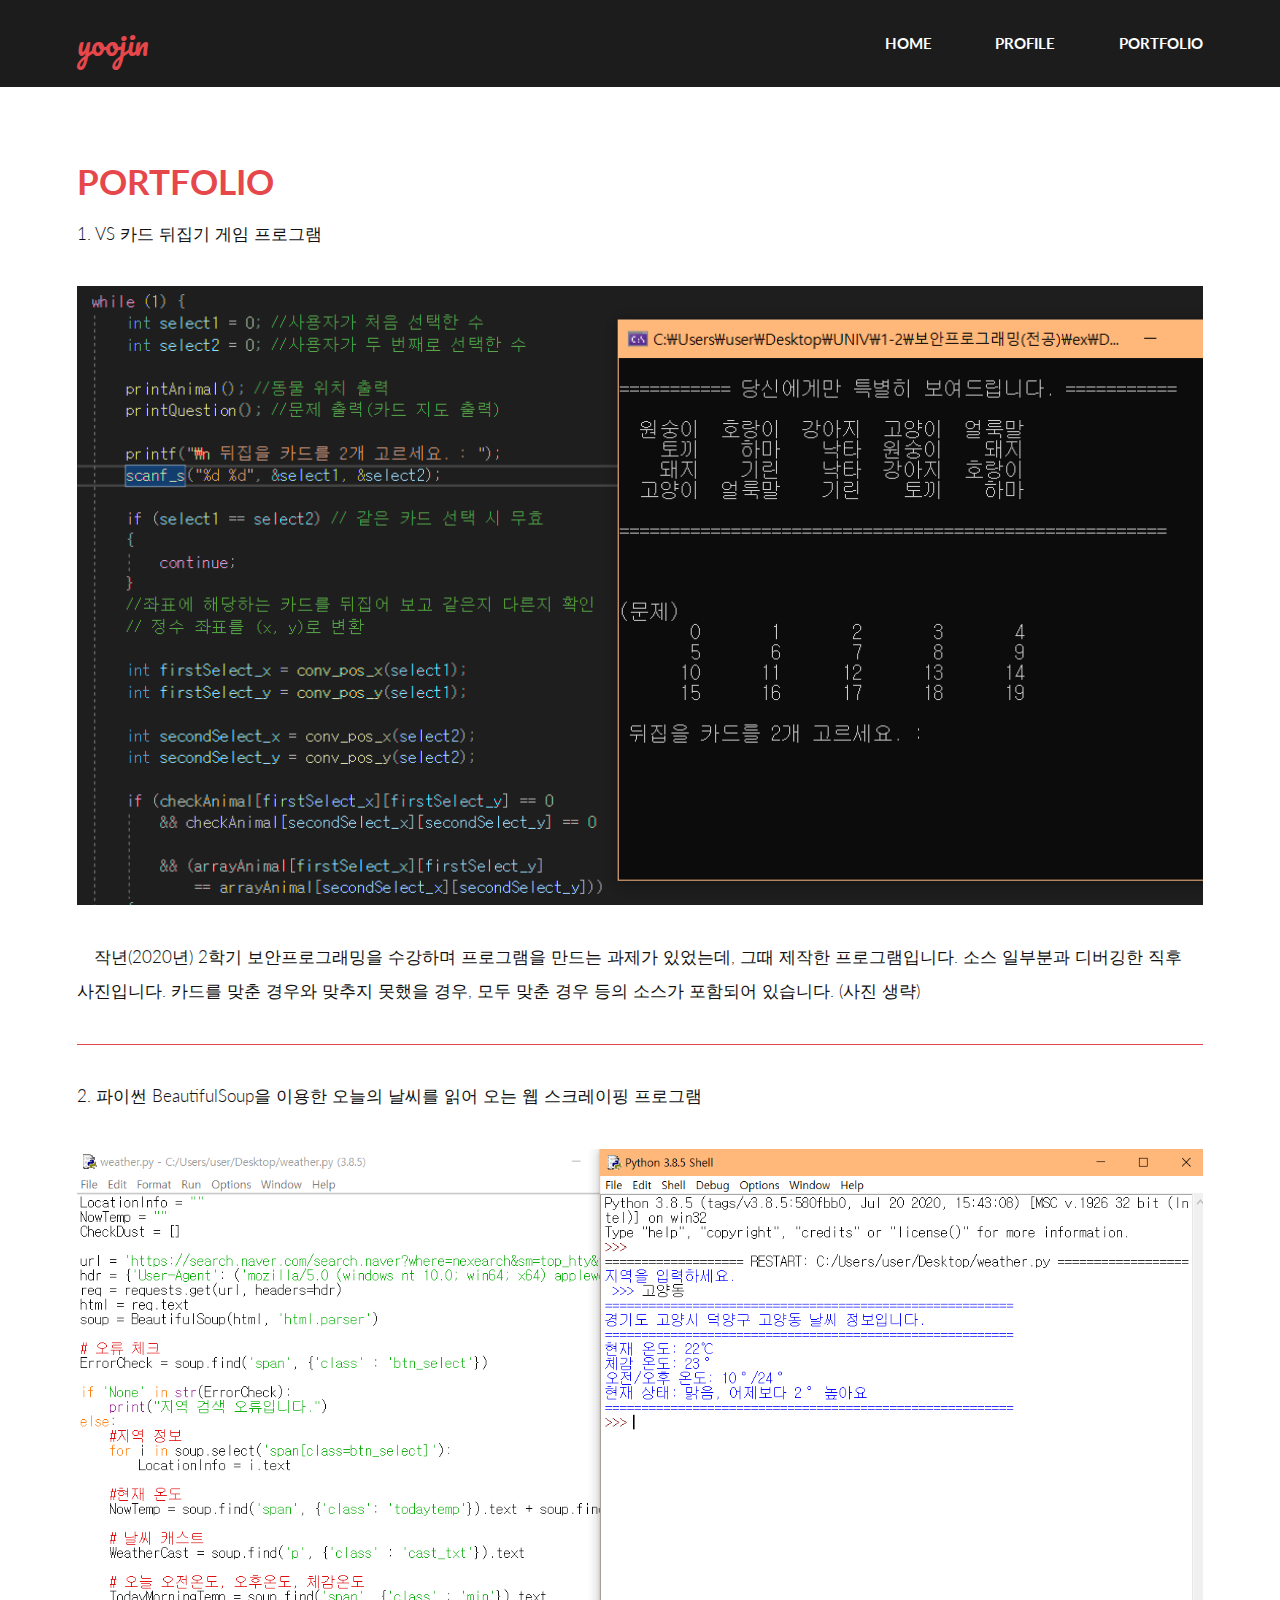
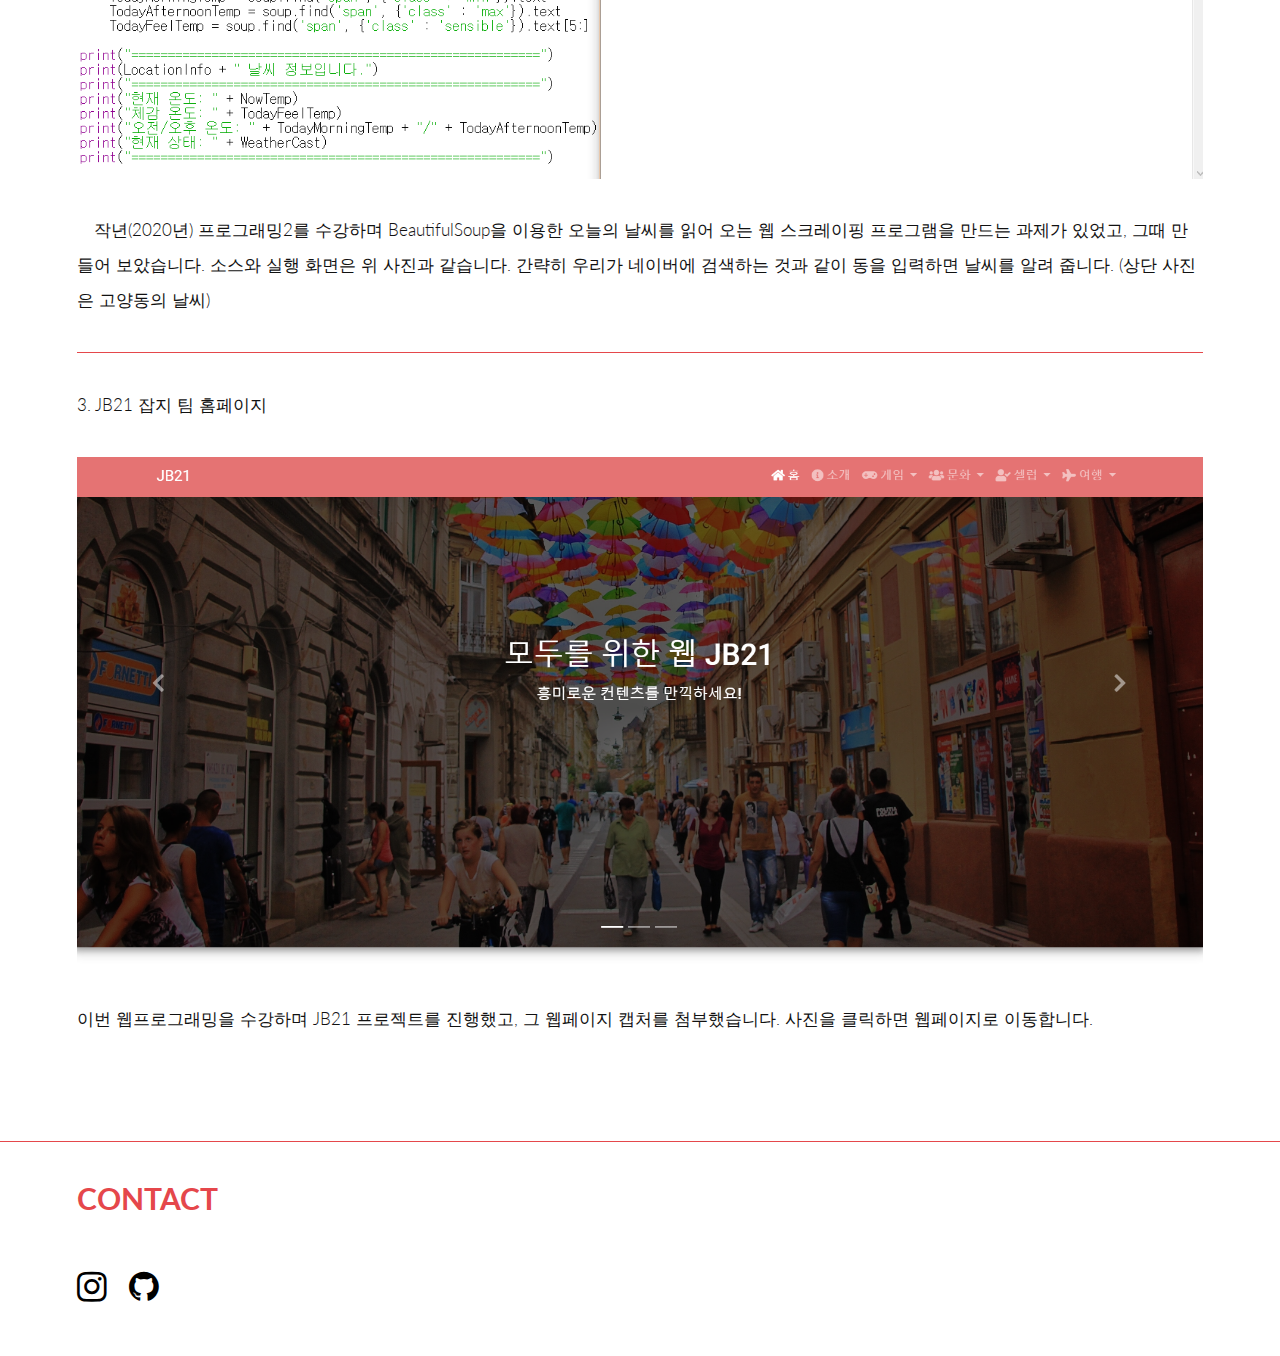
==== port.html @ 037733e8 "z" ====
<!DOCTYPE HTML>

<html>

<head>
	<title>YOOJIN | PROFILE</title>
	<meta charset="utf-8" />
	<meta name="viewport" content="width=device-width, initial-scale=1, user-scalable=no" />
	<link rel="stylesheet" href="assets/css/main.css" />

	<!-- LOGO -->
	<link rel="apple-touch-icon" sizes="57x57" href="./LOGO/apple-icon-57x57.png">
	<link rel="apple-touch-icon" sizes="60x60" href="./LOGO/apple-icon-60x60.png">
	<link rel="apple-touch-icon" sizes="72x72" href="./LOGO/apple-icon-72x72.png">
	<link rel="apple-touch-icon" sizes="76x76" href="./LOGO/apple-icon-76x76.png">
	<link rel="apple-touch-icon" sizes="114x114" href="./LOGO/apple-icon-114x114.png">
	<link rel="apple-touch-icon" sizes="120x120" href="./LOGO/apple-icon-120x120.png">
	<link rel="apple-touch-icon" sizes="144x144" href="./LOGO/apple-icon-144x144.png">
	<link rel="apple-touch-icon" sizes="152x152" href="./LOGO/apple-icon-152x152.png">
	<link rel="apple-touch-icon" sizes="180x180" href="./LOGO/apple-icon-180x180.png">
	<link rel="icon" type="image/png" sizes="192x192" href="./LOGO/android-icon-192x192.png">
	<link rel="icon" type="image/png" sizes="32x32" href="./LOGO/favicon-32x32.png">
	<link rel="icon" type="image/png" sizes="96x96" href="./LOGO/favicon-96x96.png">
	<link rel="icon" type="image/png" sizes="16x16" href="./LOGO/favicon-16x16.png">
	<link rel="manifest" href="./LOGO/manifest.json">
	<meta name="msapplication-TileColor" content="#ffffff">
	<meta name="msapplication-TileImage" content="/ASSG//LOGO/ms-icon-144x144.png">
	<meta name="theme-color" content="#ffffff">
</head>

<body>

	<!-- Header -->
	<header id="header">
		<div class="inner">
			<a href="index.html" class="logo">yoojin</a>
			<nav id="nav">
				<a href="index.html">Home</a>
				<a href="profile.html">Profile</a>
				<a href="port.html">Portfolio</a>
			</nav>
		</div>
	</header>
	<a href="#menu" class="navPanelToggle"><span class="fa fa-bars"></span></a>

	<!-- Main -->
	<section id="main">
		<div class="inner">
			<header class="major special">
				<h1>Portfolio</h1>
			</header>
			<p>1. VS 카드 뒤집기 게임 프로그램</p>
			<a href="#" class="image fit"><img src="images/vssource1.png" alt="" /></a>
			<p>　작년(2020년) 2학기 보안프로그래밍을 수강하며 프로그램을 만드는 과제가 있었는데, 그때 제작한 프로그램입니다. 소스 일부분과 디버깅한 직후 사진입니다. 카드를 맞춘 경우와 맞추지
				못했을 경우, 모두 맞춘 경우 등의 소스가 포함되어 있습니다. (사진 생략)</p>
			<hr />
			<p>2. 파이썬 BeautifulSoup을 이용한 오늘의 날씨를 읽어 오는 웹 스크레이핑 프로그램</p>
			<a href="#" class="image fit"><img src="images/pythonsource.png" alt="" /></a>
			<p>　작년(2020년) 프로그래밍2를 수강하며 BeautifulSoup을 이용한 오늘의 날씨를 읽어 오는 웹 스크레이핑 프로그램을 만드는 과제가 있었고, 그때 만들어 보았습니다. 소스와 실행
				화면은 위 사진과 같습니다. 간략히 우리가 네이버에 검색하는 것과 같이 동을 입력하면 날씨를 알려 줍니다. (상단 사진은 고양동의 날씨)</p>
			<hr />
			<p>3. JB21 잡지 팀 홈페이지</p>
			<a href="https://jb21.netlify.app/" target="_blank" class="image fit"><img src="images/JB21.png"
					alt="" /></a>
			<p>이번 웹프로그래밍을 수강하며 JB21 프로젝트를 진행했고, 그 웹페이지 캡처를 첨부했습니다. 사진을 클릭하면 웹페이지로 이동합니다.</p>
		</div>
	</section>

	<!-- Footer -->
	<section id="footer">
		<hr class="my-5" />
		<div class="inner">
			<h2>Contact</h2>
			<ul class="icons">
				<li><a href="https://www.instagram.com/yoo.z1n/" class="icon fa-instagram"><span
							class="label">Instagram</span></a></li>
				<li><a href="https://github.com/pyooz/blog" class="icon fa-github"><span class="label">Github</span></a>
				</li>
			</ul>
		</div>
	</section>

	<!-- Scripts -->
	<script src="assets/js/jquery.min.js"></script>
	<script src="assets/js/skel.min.js"></script>
	<script src="assets/js/util.js"></script>
	<script src="assets/js/main.js"></script>

</body>

</html>
---- assets/css/main.css ----
@import url(font-awesome.min.css);
@import url("https://fonts.googleapis.com/css?family=Lato:300,400,700|Pacifico");

	html, body, div, span, applet, object, iframe, h1, h2, h3, h4, h5, h6, p, blockquote, pre, a, abbr, acronym, address, big, cite, code, del, dfn, em, img, ins, kbd, q, s, samp, small, strike, strong, sub, sup, tt, var, b, u, i, center, dl, dt, dd, ol, ul, li, fieldset, form, label, legend, table, caption, tbody, tfoot, thead, tr, th, td, article, aside, canvas, details, embed, figure, figcaption, footer, header, hgroup, menu, nav, output, ruby, section, summary, time, mark, audio, video {
		margin: 0;
		padding: 0;
		border: 0;
		font-size: 100%;
		font: inherit;
		vertical-align: baseline;
	}

	a:link {
		color: black;
	}

	a:visited {
		color: #484848;
	}

	article, aside, details, figcaption, figure, footer, header, hgroup, menu, nav, section {
		display: block;
	}

	body {
		line-height: 1;
	}

	ol, ul {
		list-style: none;
	}

	blockquote, q {
		quotes: none;
	}

	blockquote:before, blockquote:after, q:before, q:after {
		content: '';
		content: none;
	}

	table {
		border-collapse: collapse;
		border-spacing: 0;
	}

	body {
		-webkit-text-size-adjust: none;
	}

/* Box Model */

	*, *:before, *:after {
		-moz-box-sizing: border-box;
		-webkit-box-sizing: border-box;
		box-sizing: border-box;
	}

/* Containers */

	.container {
		margin-left: auto;
		margin-right: auto;
	}

	.container.\31 25\25 {
		width: 100%;
		max-width: 100em;
		min-width: 80em;
	}

	.container.\37 5\25 {
		width: 60em;
	}

	.container.\35 0\25 {
		width: 40em;
	}

	.container.\32 5\25 {
		width: 20em;
	}

	.container {
		width: 80em;
	}

	@media screen and (max-width: 1680px) {

		.container.\31 25\25 {
			width: 100%;
			max-width: 100em;
			min-width: 80em;
		}

		.container.\37 5\25 {
			width: 60em;
		}

		.container.\35 0\25 {
			width: 40em;
		}

		.container.\32 5\25 {
			width: 20em;
		}

		.container {
			width: 80em;
		}

	}

	@media screen and (max-width: 1280px) {

		.container.\31 25\25 {
			width: 100%;
			max-width: 81.25em;
			min-width: 65em;
		}

		.container.\37 5\25 {
			width: 48.75em;
		}

		.container.\35 0\25 {
			width: 32.5em;
		}

		.container.\32 5\25 {
			width: 16.25em;
		}

		.container {
			width: 65em;
		}

	}

	@media screen and (max-width: 980px) {

		.container.\31 25\25 {
			width: 100%;
			max-width: 112.5%;
			min-width: 90%;
		}

		.container.\37 5\25 {
			width: 67.5%;
		}

		.container.\35 0\25 {
			width: 45%;
		}

		.container.\32 5\25 {
			width: 22.5%;
		}

		.container {
			width: 90%;
		}

	}

	@media screen and (max-width: 736px) {

		.container.\31 25\25 {
			width: 100%;
			max-width: 112.5%;
			min-width: 90%;
		}

		.container.\37 5\25 {
			width: 67.5%;
		}

		.container.\35 0\25 {
			width: 45%;
		}

		.container.\32 5\25 {
			width: 22.5%;
		}

		.container {
			width: 90% !important;
		}

	}

	@media screen and (max-width: 480px) {

		.container.\31 25\25 {
			width: 100%;
			max-width: 112.5%;
			min-width: 90%;
		}

		.container.\37 5\25 {
			width: 67.5%;
		}

		.container.\35 0\25 {
			width: 45%;
		}

		.container.\32 5\25 {
			width: 22.5%;
		}

		.container {
			width: 90% !important;
		}

	}


	@media screen and (max-width: 1280px) {

		.row > * {
			padding: 0 0 0 1.5em;
		}

		.row {
			margin: 0 0 -1px -1.5em;
		}

		.row.uniform > * {
			padding: 1.5em 0 0 1.5em;
		}

		.row.uniform {
			margin: -1.5em 0 -1px -1.5em;
		}

		.row.\32 00\25 > * {
			padding: 0 0 0 3em;
		}

		.row.\32 00\25 {
			margin: 0 0 -1px -3em;
		}

		.row.uniform.\32 00\25 > * {
			padding: 3em 0 0 3em;
		}

		.row.uniform.\32 00\25 {
			margin: -3em 0 -1px -3em;
		}

		.row.\31 50\25 > * {
			padding: 0 0 0 2.25em;
		}

		.row.\31 50\25 {
			margin: 0 0 -1px -2.25em;
		}

		.row.uniform.\31 50\25 > * {
			padding: 2.25em 0 0 2.25em;
		}

		.row.uniform.\31 50\25 {
			margin: -2.25em 0 -1px -2.25em;
		}

		.row.\35 0\25 > * {
			padding: 0 0 0 0.75em;
		}

		.row.\35 0\25 {
			margin: 0 0 -1px -0.75em;
		}

		.row.uniform.\35 0\25 > * {
			padding: 0.75em 0 0 0.75em;
		}

		.row.uniform.\35 0\25 {
			margin: -0.75em 0 -1px -0.75em;
		}

		.row.\32 5\25 > * {
			padding: 0 0 0 0.375em;
		}

		.row.\32 5\25 {
			margin: 0 0 -1px -0.375em;
		}

		.row.uniform.\32 5\25 > * {
			padding: 0.375em 0 0 0.375em;
		}

		.row.uniform.\32 5\25 {
			margin: -0.375em 0 -1px -0.375em;
		}

		.\31 2u\28large\29, .\31 2u\24\28large\29 {
			width: 100%;
			clear: none;
			margin-left: 0;
		}

		.\31 1u\28large\29, .\31 1u\24\28large\29 {
			width: 91.6666666667%;
			clear: none;
			margin-left: 0;
		}

		.\31 0u\28large\29, .\31 0u\24\28large\29 {
			width: 83.3333333333%;
			clear: none;
			margin-left: 0;
		}

		.\39 u\28large\29, .\39 u\24\28large\29 {
			width: 75%;
			clear: none;
			margin-left: 0;
		}

		.\38 u\28large\29, .\38 u\24\28large\29 {
			width: 66.6666666667%;
			clear: none;
			margin-left: 0;
		}

		.\37 u\28large\29, .\37 u\24\28large\29 {
			width: 58.3333333333%;
			clear: none;
			margin-left: 0;
		}

		.\36 u\28large\29, .\36 u\24\28large\29 {
			width: 50%;
			clear: none;
			margin-left: 0;
		}

		.\35 u\28large\29, .\35 u\24\28large\29 {
			width: 41.6666666667%;
			clear: none;
			margin-left: 0;
		}

		.\34 u\28large\29, .\34 u\24\28large\29 {
			width: 33.3333333333%;
			clear: none;
			margin-left: 0;
		}

		.\33 u\28large\29, .\33 u\24\28large\29 {
			width: 25%;
			clear: none;
			margin-left: 0;
		}

		.\32 u\28large\29, .\32 u\24\28large\29 {
			width: 16.6666666667%;
			clear: none;
			margin-left: 0;
		}

		.\31 u\28large\29, .\31 u\24\28large\29 {
			width: 8.3333333333%;
			clear: none;
			margin-left: 0;
		}

		.\31 2u\24\28large\29 + *,
		.\31 1u\24\28large\29 + *,
		.\31 0u\24\28large\29 + *,
		.\39 u\24\28large\29 + *,
		.\38 u\24\28large\29 + *,
		.\37 u\24\28large\29 + *,
		.\36 u\24\28large\29 + *,
		.\35 u\24\28large\29 + *,
		.\34 u\24\28large\29 + *,
		.\33 u\24\28large\29 + *,
		.\32 u\24\28large\29 + *,
		.\31 u\24\28large\29 + * {
			clear: left;
		}

		.\-11u\28large\29 {
			margin-left: 91.66667%;
		}

		.\-10u\28large\29 {
			margin-left: 83.33333%;
		}

		.\-9u\28large\29 {
			margin-left: 75%;
		}

		.\-8u\28large\29 {
			margin-left: 66.66667%;
		}

		.\-7u\28large\29 {
			margin-left: 58.33333%;
		}

		.\-6u\28large\29 {
			margin-left: 50%;
		}

		.\-5u\28large\29 {
			margin-left: 41.66667%;
		}

		.\-4u\28large\29 {
			margin-left: 33.33333%;
		}

		.\-3u\28large\29 {
			margin-left: 25%;
		}

		.\-2u\28large\29 {
			margin-left: 16.66667%;
		}

		.\-1u\28large\29 {
			margin-left: 8.33333%;
		}

	}

	@media screen and (max-width: 980px) {

		.row > * {
			padding: 0 0 0 1.5em;
		}

		.row {
			margin: 0 0 -1px -1.5em;
		}

		.row.uniform > * {
			padding: 1.5em 0 0 1.5em;
		}

		.row.uniform {
			margin: -1.5em 0 -1px -1.5em;
		}

		.row.\32 00\25 > * {
			padding: 0 0 0 3em;
		}

		.row.\32 00\25 {
			margin: 0 0 -1px -3em;
		}

		.row.uniform.\32 00\25 > * {
			padding: 3em 0 0 3em;
		}

		.row.uniform.\32 00\25 {
			margin: -3em 0 -1px -3em;
		}

		.row.\31 50\25 > * {
			padding: 0 0 0 2.25em;
		}

		.row.\31 50\25 {
			margin: 0 0 -1px -2.25em;
		}

		.row.uniform.\31 50\25 > * {
			padding: 2.25em 0 0 2.25em;
		}

		.row.uniform.\31 50\25 {
			margin: -2.25em 0 -1px -2.25em;
		}

		.row.\35 0\25 > * {
			padding: 0 0 0 0.75em;
		}

		.row.\35 0\25 {
			margin: 0 0 -1px -0.75em;
		}

		.row.uniform.\35 0\25 > * {
			padding: 0.75em 0 0 0.75em;
		}

		.row.uniform.\35 0\25 {
			margin: -0.75em 0 -1px -0.75em;
		}

		.row.\32 5\25 > * {
			padding: 0 0 0 0.375em;
		}

		.row.\32 5\25 {
			margin: 0 0 -1px -0.375em;
		}

		.row.uniform.\32 5\25 > * {
			padding: 0.375em 0 0 0.375em;
		}

		.row.uniform.\32 5\25 {
			margin: -0.375em 0 -1px -0.375em;
		}

		.\31 2u\28medium\29, .\31 2u\24\28medium\29 {
			width: 100%;
			clear: none;
			margin-left: 0;
		}

		.\31 1u\28medium\29, .\31 1u\24\28medium\29 {
			width: 91.6666666667%;
			clear: none;
			margin-left: 0;
		}

		.\31 0u\28medium\29, .\31 0u\24\28medium\29 {
			width: 83.3333333333%;
			clear: none;
			margin-left: 0;
		}

		.\39 u\28medium\29, .\39 u\24\28medium\29 {
			width: 75%;
			clear: none;
			margin-left: 0;
		}

		.\38 u\28medium\29, .\38 u\24\28medium\29 {
			width: 66.6666666667%;
			clear: none;
			margin-left: 0;
		}

		.\37 u\28medium\29, .\37 u\24\28medium\29 {
			width: 58.3333333333%;
			clear: none;
			margin-left: 0;
		}

		.\36 u\28medium\29, .\36 u\24\28medium\29 {
			width: 50%;
			clear: none;
			margin-left: 0;
		}

		.\35 u\28medium\29, .\35 u\24\28medium\29 {
			width: 41.6666666667%;
			clear: none;
			margin-left: 0;
		}

		.\34 u\28medium\29, .\34 u\24\28medium\29 {
			width: 33.3333333333%;
			clear: none;
			margin-left: 0;
		}

		.\33 u\28medium\29, .\33 u\24\28medium\29 {
			width: 25%;
			clear: none;
			margin-left: 0;
		}

		.\32 u\28medium\29, .\32 u\24\28medium\29 {
			width: 16.6666666667%;
			clear: none;
			margin-left: 0;
		}

		.\31 u\28medium\29, .\31 u\24\28medium\29 {
			width: 8.3333333333%;
			clear: none;
			margin-left: 0;
		}

		.\31 2u\24\28medium\29 + *,
		.\31 1u\24\28medium\29 + *,
		.\31 0u\24\28medium\29 + *,
		.\39 u\24\28medium\29 + *,
		.\38 u\24\28medium\29 + *,
		.\37 u\24\28medium\29 + *,
		.\36 u\24\28medium\29 + *,
		.\35 u\24\28medium\29 + *,
		.\34 u\24\28medium\29 + *,
		.\33 u\24\28medium\29 + *,
		.\32 u\24\28medium\29 + *,
		.\31 u\24\28medium\29 + * {
			clear: left;
		}

		.\-11u\28medium\29 {
			margin-left: 91.66667%;
		}

		.\-10u\28medium\29 {
			margin-left: 83.33333%;
		}

		.\-9u\28medium\29 {
			margin-left: 75%;
		}

		.\-8u\28medium\29 {
			margin-left: 66.66667%;
		}

		.\-7u\28medium\29 {
			margin-left: 58.33333%;
		}

		.\-6u\28medium\29 {
			margin-left: 50%;
		}

		.\-5u\28medium\29 {
			margin-left: 41.66667%;
		}

		.\-4u\28medium\29 {
			margin-left: 33.33333%;
		}

		.\-3u\28medium\29 {
			margin-left: 25%;
		}

		.\-2u\28medium\29 {
			margin-left: 16.66667%;
		}

		.\-1u\28medium\29 {
			margin-left: 8.33333%;
		}

	}

	@media screen and (max-width: 736px) {

		.row > * {
			padding: 0 0 0 1.25em;
		}

		.row {
			margin: 0 0 -1px -1.25em;
		}

		.row.uniform > * {
			padding: 1.25em 0 0 1.25em;
		}

		.row.uniform {
			margin: -1.25em 0 -1px -1.25em;
		}

		.row.\32 00\25 > * {
			padding: 0 0 0 2.5em;
		}

		.row.\32 00\25 {
			margin: 0 0 -1px -2.5em;
		}

		.row.uniform.\32 00\25 > * {
			padding: 2.5em 0 0 2.5em;
		}

		.row.uniform.\32 00\25 {
			margin: -2.5em 0 -1px -2.5em;
		}

		.row.\31 50\25 > * {
			padding: 0 0 0 1.875em;
		}

		.row.\31 50\25 {
			margin: 0 0 -1px -1.875em;
		}

		.row.uniform.\31 50\25 > * {
			padding: 1.875em 0 0 1.875em;
		}

		.row.uniform.\31 50\25 {
			margin: -1.875em 0 -1px -1.875em;
		}

		.row.\35 0\25 > * {
			padding: 0 0 0 0.625em;
		}

		.row.\35 0\25 {
			margin: 0 0 -1px -0.625em;
		}

		.row.uniform.\35 0\25 > * {
			padding: 0.625em 0 0 0.625em;
		}

		.row.uniform.\35 0\25 {
			margin: -0.625em 0 -1px -0.625em;
		}

		.row.\32 5\25 > * {
			padding: 0 0 0 0.3125em;
		}

		.row.\32 5\25 {
			margin: 0 0 -1px -0.3125em;
		}

		.row.uniform.\32 5\25 > * {
			padding: 0.3125em 0 0 0.3125em;
		}

		.row.uniform.\32 5\25 {
			margin: -0.3125em 0 -1px -0.3125em;
		}

		.\31 2u\28small\29, .\31 2u\24\28small\29 {
			width: 100%;
			clear: none;
			margin-left: 0;
		}

		.\31 1u\28small\29, .\31 1u\24\28small\29 {
			width: 91.6666666667%;
			clear: none;
			margin-left: 0;
		}

		.\31 0u\28small\29, .\31 0u\24\28small\29 {
			width: 83.3333333333%;
			clear: none;
			margin-left: 0;
		}

		.\39 u\28small\29, .\39 u\24\28small\29 {
			width: 75%;
			clear: none;
			margin-left: 0;
		}

		.\38 u\28small\29, .\38 u\24\28small\29 {
			width: 66.6666666667%;
			clear: none;
			margin-left: 0;
		}

		.\37 u\28small\29, .\37 u\24\28small\29 {
			width: 58.3333333333%;
			clear: none;
			margin-left: 0;
		}

		.\36 u\28small\29, .\36 u\24\28small\29 {
			width: 50%;
			clear: none;
			margin-left: 0;
		}

		.\35 u\28small\29, .\35 u\24\28small\29 {
			width: 41.6666666667%;
			clear: none;
			margin-left: 0;
		}

		.\34 u\28small\29, .\34 u\24\28small\29 {
			width: 33.3333333333%;
			clear: none;
			margin-left: 0;
		}

		.\33 u\28small\29, .\33 u\24\28small\29 {
			width: 25%;
			clear: none;
			margin-left: 0;
		}

		.\32 u\28small\29, .\32 u\24\28small\29 {
			width: 16.6666666667%;
			clear: none;
			margin-left: 0;
		}

		.\31 u\28small\29, .\31 u\24\28small\29 {
			width: 8.3333333333%;
			clear: none;
			margin-left: 0;
		}

		.\31 2u\24\28small\29 + *,
		.\31 1u\24\28small\29 + *,
		.\31 0u\24\28small\29 + *,
		.\39 u\24\28small\29 + *,
		.\38 u\24\28small\29 + *,
		.\37 u\24\28small\29 + *,
		.\36 u\24\28small\29 + *,
		.\35 u\24\28small\29 + *,
		.\34 u\24\28small\29 + *,
		.\33 u\24\28small\29 + *,
		.\32 u\24\28small\29 + *,
		.\31 u\24\28small\29 + * {
			clear: left;
		}

		.\-11u\28small\29 {
			margin-left: 91.66667%;
		}

		.\-10u\28small\29 {
			margin-left: 83.33333%;
		}

		.\-9u\28small\29 {
			margin-left: 75%;
		}

		.\-8u\28small\29 {
			margin-left: 66.66667%;
		}

		.\-7u\28small\29 {
			margin-left: 58.33333%;
		}

		.\-6u\28small\29 {
			margin-left: 50%;
		}

		.\-5u\28small\29 {
			margin-left: 41.66667%;
		}

		.\-4u\28small\29 {
			margin-left: 33.33333%;
		}

		.\-3u\28small\29 {
			margin-left: 25%;
		}

		.\-2u\28small\29 {
			margin-left: 16.66667%;
		}

		.\-1u\28small\29 {
			margin-left: 8.33333%;
		}

	}

	@media screen and (max-width: 480px) {

		.row > * {
			padding: 0 0 0 1.25em;
		}

		.row {
			margin: 0 0 -1px -1.25em;
		}

		.row.uniform > * {
			padding: 1.25em 0 0 1.25em;
		}

		.row.uniform {
			margin: -1.25em 0 -1px -1.25em;
		}

		.row.\32 00\25 > * {
			padding: 0 0 0 2.5em;
		}

		.row.\32 00\25 {
			margin: 0 0 -1px -2.5em;
		}

		.row.uniform.\32 00\25 > * {
			padding: 2.5em 0 0 2.5em;
		}

		.row.uniform.\32 00\25 {
			margin: -2.5em 0 -1px -2.5em;
		}

		.row.\31 50\25 > * {
			padding: 0 0 0 1.875em;
		}

		.row.\31 50\25 {
			margin: 0 0 -1px -1.875em;
		}

		.row.uniform.\31 50\25 > * {
			padding: 1.875em 0 0 1.875em;
		}

		.row.uniform.\31 50\25 {
			margin: -1.875em 0 -1px -1.875em;
		}

		.row.\35 0\25 > * {
			padding: 0 0 0 0.625em;
		}

		.row.\35 0\25 {
			margin: 0 0 -1px -0.625em;
		}

		.row.uniform.\35 0\25 > * {
			padding: 0.625em 0 0 0.625em;
		}

		.row.uniform.\35 0\25 {
			margin: -0.625em 0 -1px -0.625em;
		}

		.row.\32 5\25 > * {
			padding: 0 0 0 0.3125em;
		}

		.row.\32 5\25 {
			margin: 0 0 -1px -0.3125em;
		}

		.row.uniform.\32 5\25 > * {
			padding: 0.3125em 0 0 0.3125em;
		}

		.row.uniform.\32 5\25 {
			margin: -0.3125em 0 -1px -0.3125em;
		}

		.\31 2u\28xsmall\29, .\31 2u\24\28xsmall\29 {
			width: 100%;
			clear: none;
			margin-left: 0;
		}

		.\31 1u\28xsmall\29, .\31 1u\24\28xsmall\29 {
			width: 91.6666666667%;
			clear: none;
			margin-left: 0;
		}

		.\31 0u\28xsmall\29, .\31 0u\24\28xsmall\29 {
			width: 83.3333333333%;
			clear: none;
			margin-left: 0;
		}

		.\39 u\28xsmall\29, .\39 u\24\28xsmall\29 {
			width: 75%;
			clear: none;
			margin-left: 0;
		}

		.\38 u\28xsmall\29, .\38 u\24\28xsmall\29 {
			width: 66.6666666667%;
			clear: none;
			margin-left: 0;
		}

		.\37 u\28xsmall\29, .\37 u\24\28xsmall\29 {
			width: 58.3333333333%;
			clear: none;
			margin-left: 0;
		}

		.\36 u\28xsmall\29, .\36 u\24\28xsmall\29 {
			width: 50%;
			clear: none;
			margin-left: 0;
		}

		.\35 u\28xsmall\29, .\35 u\24\28xsmall\29 {
			width: 41.6666666667%;
			clear: none;
			margin-left: 0;
		}

		.\34 u\28xsmall\29, .\34 u\24\28xsmall\29 {
			width: 33.3333333333%;
			clear: none;
			margin-left: 0;
		}

		.\33 u\28xsmall\29, .\33 u\24\28xsmall\29 {
			width: 25%;
			clear: none;
			margin-left: 0;
		}

		.\32 u\28xsmall\29, .\32 u\24\28xsmall\29 {
			width: 16.6666666667%;
			clear: none;
			margin-left: 0;
		}

		.\31 u\28xsmall\29, .\31 u\24\28xsmall\29 {
			width: 8.3333333333%;
			clear: none;
			margin-left: 0;
		}

		.\31 2u\24\28xsmall\29 + *,
		.\31 1u\24\28xsmall\29 + *,
		.\31 0u\24\28xsmall\29 + *,
		.\39 u\24\28xsmall\29 + *,
		.\38 u\24\28xsmall\29 + *,
		.\37 u\24\28xsmall\29 + *,
		.\36 u\24\28xsmall\29 + *,
		.\35 u\24\28xsmall\29 + *,
		.\34 u\24\28xsmall\29 + *,
		.\33 u\24\28xsmall\29 + *,
		.\32 u\24\28xsmall\29 + *,
		.\31 u\24\28xsmall\29 + * {
			clear: left;
		}

		.\-11u\28xsmall\29 {
			margin-left: 91.66667%;
		}

		.\-10u\28xsmall\29 {
			margin-left: 83.33333%;
		}

		.\-9u\28xsmall\29 {
			margin-left: 75%;
		}

		.\-8u\28xsmall\29 {
			margin-left: 66.66667%;
		}

		.\-7u\28xsmall\29 {
			margin-left: 58.33333%;
		}

		.\-6u\28xsmall\29 {
			margin-left: 50%;
		}

		.\-5u\28xsmall\29 {
			margin-left: 41.66667%;
		}

		.\-4u\28xsmall\29 {
			margin-left: 33.33333%;
		}

		.\-3u\28xsmall\29 {
			margin-left: 25%;
		}

		.\-2u\28xsmall\29 {
			margin-left: 16.66667%;
		}

		.\-1u\28xsmall\29 {
			margin-left: 8.33333%;
		}

	}

/* Basic */

	@-ms-viewport {
		width: device-width;
	}

	body {
		-ms-overflow-style: scrollbar;
	}

	@media screen and (max-width: 480px) {

		html, body {
			min-width: 320px;
		}

	}

	body {
		background: #fff;
	}

		body.is-loading *, body.is-loading *:before, body.is-loading *:after {
			-moz-animation: none !important;
			-webkit-animation: none !important;
			-ms-animation: none !important;
			animation: none !important;
			-moz-transition: none !important;
			-webkit-transition: none !important;
			-ms-transition: none !important;
			transition: none !important;
		}

/* Type */

	body {
		background-color: #fff;
		color: #111111;
	}

	body, input, select, textarea {
		font-family: "Lato", sans-serif;
		font-size: 15pt;
		font-weight: 300;
		line-height: 2;
	}

		@media screen and (max-width: 1680px) {

			body, input, select, textarea {
				font-size: 13pt;
			}

		}

		@media screen and (max-width: 1280px) {

			body, input, select, textarea {
				font-size: 13pt;
			}

		}

		@media screen and (max-width: 980px) {

			body, input, select, textarea {
				font-size: 12pt;
			}

		}

		@media screen and (max-width: 736px) {

			body, input, select, textarea {
				font-size: 12pt;
			}

		}

		@media screen and (max-width: 480px) {

			body, input, select, textarea {
				font-size: 12pt;
			}

		}

	a {
		-moz-transition: color 0.2s ease-in-out;
		-webkit-transition: color 0.2s ease-in-out;
		-ms-transition: color 0.2s ease-in-out;
		transition: color 0.2s ease-in-out;
		text-decoration: none;
	}

		a:hover {
			text-decoration: underline;
		}

	strong, b {
		font-weight: 700;
	}

	em, i {
		font-style: italic;
	}

	p {
		margin: 0 0 2em 0;
	}

	h1, h2, h3, h4, h5, h6 {
		font-weight: 700;
		line-height: 1.5;
		margin: 0 0 1em 0;
		text-transform: uppercase;
	}

		h1 a, h2 a, h3 a, h4 a, h5 a, h6 a {
			color: inherit;
			text-decoration: none;
		}

	h1 {
		font-size: 2em;
		margin: 0 0 0.25em 0;
	}

	h2 {
		font-size: 1.75em;
	}

	h3 {
		font-size: 1.35em;
	}

	h4 {
		font-size: 1.1em;
	}

	h5 {
		font-size: 0.9em;
	}

	h6 {
		font-size: 0.7em;
	}

	@media screen and (max-width: 736px) {

		h1 {
			font-size: 1.5em;
		}

		h2 {
			font-size: 1.25em;
		}

		h3 {
			font-size: 1.1em;
		}

	}

	sub {
		font-size: 0.8em;
		position: relative;
		top: 0.5em;
	}

	sup {
		font-size: 0.8em;
		position: relative;
		top: -0.5em;
	}

	blockquote {
		border-left: solid 4px;
		font-style: italic;
		margin: 0 0 2em 0;
		padding: 0.5em 0 0.5em 2em;
	}

	code {
		border-radius: 0;
		border: solid 1px;
		font-family: "Courier New", monospace;
		font-size: 0.9em;
		margin: 0 0.25em;
		padding: 0.25em 0.65em;
	}

	pre {
		-webkit-overflow-scrolling: touch;
		font-family: "Courier New", monospace;
		font-size: 0.9em;
		margin: 0 0 2em 0;
	}

		pre code {
			display: block;
			line-height: 1.75;
			padding: 1em 1.5em;
			overflow-x: auto;
		}

	hr {
		border: 0;
		border-bottom: solid 1px;
		margin: 2em 0;
	}

		hr.major {
			margin: 3em 0;
		}

	.align-left {
		text-align: left;
	}

	.align-center {
		text-align: center;
	}

	.align-right {
		text-align: right;
	}

	input, select, textarea {
		color: #e5474b;
	}

	a {
		color: #e5474b;
	}

	strong, b {
		color: #e5474b;
	}

	h1, h2, h3, h4, h5, h6 {
		color: #e5474b;
	}

	blockquote {
		border-left-color: #e5474b;
	}

	code {
		background: none;
		border-color: #e5474b;
	}

	hr {
		border-bottom-color: #e5474b;
	}

/* Box */

	.box {
		border-radius: 0;
		border: solid 1px;
		margin-bottom: 2em;
		padding: 1.5em;
	}

		.box > :last-child,
		.box > :last-child > :last-child,
		.box > :last-child > :last-child > :last-child {
			margin-bottom: 0;
		}

		.box.alt {
			border: 0;
			border-radius: 0;
			padding: 0;
		}

	.box {
		border-color: #e5474b;
	}

/* Button */

	input[type="submit"],
	input[type="reset"],
	input[type="button"],
	button,
	.button {
		-moz-appearance: none;
		-webkit-appearance: none;
		-ms-appearance: none;
		appearance: none;
		-moz-transition: background-color 0.2s ease-in-out, color 0.2s ease-in-out;
		-webkit-transition: background-color 0.2s ease-in-out, color 0.2s ease-in-out;
		-ms-transition: background-color 0.2s ease-in-out, color 0.2s ease-in-out;
		transition: background-color 0.2s ease-in-out, color 0.2s ease-in-out;
		border-radius: 0;
		border: 0;
		cursor: pointer;
		display: inline-block;
		font-size: .8em;
		font-weight: 700;
		height: 3.5em;
		line-height: 3.65em;
		padding: 0 2.25em;
		text-align: center;
		text-decoration: none;
		text-transform: uppercase;
		white-space: nowrap;
	}

		input[type="submit"]:hover,
		input[type="reset"]:hover,
		input[type="button"]:hover,
		button:hover,
		.button:hover {
			text-decoration: none;
		}

		input[type="submit"].icon,
		input[type="reset"].icon,
		input[type="button"].icon,
		button.icon,
		.button.icon {
			padding-left: 1.35em;
		}

			input[type="submit"].icon:before,
			input[type="reset"].icon:before,
			input[type="button"].icon:before,
			button.icon:before,
			.button.icon:before {
				margin-right: 0.5em;
			}

		input[type="submit"].fit,
		input[type="reset"].fit,
		input[type="button"].fit,
		button.fit,
		.button.fit {
			display: block;
			margin: 0 0 1em 0;
			width: 100%;
		}

		input[type="submit"].small,
		input[type="reset"].small,
		input[type="button"].small,
		button.small,
		.button.small {
			font-size: 0.8em;
		}

		input[type="submit"].big,
		input[type="reset"].big,
		input[type="button"].big,
		button.big,
		.button.big {
			font-size: 1.35em;
		}

		input[type="submit"].disabled, input[type="submit"]:disabled,
		input[type="reset"].disabled,
		input[type="reset"]:disabled,
		input[type="button"].disabled,
		input[type="button"]:disabled,
		button.disabled,
		button:disabled,
		.button.disabled,
		.button:disabled {
			-moz-pointer-events: none;
			-webkit-pointer-events: none;
			-ms-pointer-events: none;
			pointer-events: none;
			opacity: 0.25;
		}

	input[type="submit"],
	input[type="reset"],
	input[type="button"],
	button,
	.button {
		background-color: #5a5a5a;
		color: #ffffff !important;
	}

		input[type="submit"]:hover,
		input[type="reset"]:hover,
		input[type="button"]:hover,
		button:hover,
		.button:hover {
			background-color: #676767;
		}

		input[type="submit"]:active,
		input[type="reset"]:active,
		input[type="button"]:active,
		button:active,
		.button:active {
			background-color: #4d4d4d;
		}

		input[type="submit"].alt,
		input[type="reset"].alt,
		input[type="button"].alt,
		button.alt,
		.button.alt {
			background-color: transparent;
			box-shadow: inset 0 0 0 2px #e5474b;
			color: #e5474b !important;
		}

			input[type="submit"].alt:hover,
			input[type="reset"].alt:hover,
			input[type="button"].alt:hover,
			button.alt:hover,
			.button.alt:hover {
				background: #fceced;
			}

			input[type="submit"].alt:active,
			input[type="reset"].alt:active,
			input[type="button"].alt:active,
			button.alt:active,
			.button.alt:active {
				background-color: #f9dadb;
			}

			input[type="submit"].alt.icon:before,
			input[type="reset"].alt.icon:before,
			input[type="button"].alt.icon:before,
			button.alt.icon:before,
			.button.alt.icon:before {
				color: #717171;
			}

		input[type="submit"].special,
		input[type="reset"].special,
		input[type="button"].special,
		button.special,
		.button.special {
			background-color: #e5474b;
			color: #ffffff !important;
		}

			input[type="submit"].special:hover,
			input[type="reset"].special:hover,
			input[type="button"].special:hover,
			button.special:hover,
			.button.special:hover {
				background-color: #e85d61;
			}

			input[type="submit"].special:active,
			input[type="reset"].special:active,
			input[type="button"].special:active,
			button.special:active,
			.button.special:active {
				background-color: #e23135;
			}

/* Form */

	form {
		margin: 0 0 2em 0;
	}

		form .field {
			margin: 0 0 2em 0;
		}

			form .field.half {
				width: 50%;
				float: left;
				padding: 0 0 0 1em;
			}

				form .field.half.first {
					padding: 0 1em 0 0;
				}

		form > .actions {
			margin: 2.5em 0 0 0 !important;
		}

		@media screen and (max-width: 736px) {

			form .field {
				margin: 0 0 1.5em 0;
			}

				form .field.half {
					padding: 0 0 0 0.75em;
				}

					form .field.half.first {
						padding: 0 0.75em 0 0;
					}

			form > .actions {
				margin: 2em 0 0 0 !important;
			}

		}

		@media screen and (max-width: 480px) {

			form .field.half {
				width: 100%;
				float: none;
				padding: 0;
			}

				form .field.half.first {
					padding: 0;
				}

		}

	label {
		display: block;
		font-size: 0.9em;
		text-transform: uppercase;
		font-weight: 700;
		margin: 0 0 1em 0;
	}

	input[type="text"],
	input[type="password"],
	input[type="email"],
	select,
	textarea {
		-moz-appearance: none;
		-webkit-appearance: none;
		-ms-appearance: none;
		appearance: none;
		border-radius: 0;
		border: none;
		border: solid 3px;
		color: inherit;
		display: block;
		outline: 0;
		padding: 0 1em;
		text-decoration: none;
		width: 100%;
	}

		input[type="text"]:invalid,
		input[type="password"]:invalid,
		input[type="email"]:invalid,
		select:invalid,
		textarea:invalid {
			box-shadow: none;
		}

	.select-wrapper {
		text-decoration: none;
		display: block;
		position: relative;
	}

		.select-wrapper:before {
			-moz-osx-font-smoothing: grayscale;
			-webkit-font-smoothing: antialiased;
			font-family: FontAwesome;
			font-style: normal;
			font-weight: normal;
			text-transform: none !important;
		}

		.select-wrapper:before {
			content: '\f078';
			display: block;
			height: 2.75em;
			line-height: 2.75em;
			pointer-events: none;
			position: absolute;
			right: 0;
			text-align: center;
			top: 0;
			width: 2.75em;
		}

		.select-wrapper select::-ms-expand {
			display: none;
		}

	input[type="text"],
	input[type="password"],
	input[type="email"],
	select {
		height: 2.75em;
	}

	textarea {
		padding: 0.75em 1em;
	}

	input[type="checkbox"],
	input[type="radio"] {
		-moz-appearance: none;
		-webkit-appearance: none;
		-ms-appearance: none;
		appearance: none;
		display: block;
		float: left;
		margin-right: -2em;
		opacity: 0;
		width: 1em;
		z-index: -1;
	}

		input[type="checkbox"] + label,
		input[type="radio"] + label {
			text-decoration: none;
			cursor: pointer;
			display: inline-block;
			font-size: 1em;
			font-weight: 300;
			padding-left: 2.4em;
			padding-right: 0.75em;
			position: relative;
		}

			input[type="checkbox"] + label:before,
			input[type="radio"] + label:before {
				-moz-osx-font-smoothing: grayscale;
				-webkit-font-smoothing: antialiased;
				font-family: FontAwesome;
				font-style: normal;
				font-weight: normal;
				text-transform: none !important;
			}

			input[type="checkbox"] + label:before,
			input[type="radio"] + label:before {
				border-radius: 0;
				border: solid 1px;
				content: '';
				display: inline-block;
				height: 1.65em;
				left: 0;
				line-height: 1.58125em;
				position: absolute;
				text-align: center;
				top: 0;
				width: 1.65em;
			}

		input[type="checkbox"]:checked + label:before,
		input[type="radio"]:checked + label:before {
			content: '\f00c';
		}

	input[type="checkbox"] + label:before {
		border-radius: 0;
	}

	input[type="radio"] + label:before {
		border-radius: 100%;
	}

	::-webkit-input-placeholder {
		opacity: 1.0;
	}

	:-moz-placeholder {
		opacity: 1.0;
	}

	::-moz-placeholder {
		opacity: 1.0;
	}

	:-ms-input-placeholder {
		opacity: 1.0;
	}

	.formerize-placeholder {
		opacity: 1.0;
	}

	label {
		color: #e5474b;
	}

	input[type="text"],
	input[type="password"],
	input[type="email"],
	select,
	textarea {
		background: none;
		border-color: #fceced;
	}

		input[type="text"]:focus,
		input[type="password"]:focus,
		input[type="email"]:focus,
		select:focus,
		textarea:focus {
			border-color: #e5474b;
			box-shadow: 0 0 0 1px #e5474b;
		}

	.select-wrapper:before {
		color: #e5474b;
	}

	input[type="checkbox"] + label,
	input[type="radio"] + label {
		color: #111111;
	}

		input[type="checkbox"] + label:before,
		input[type="radio"] + label:before {
			background: none;
			border-color: #e5474b;
		}

	input[type="checkbox"]:checked + label:before,
	input[type="radio"]:checked + label:before {
		background-color: #e5474b;
		border-color: #e5474b;
		color: #ffffff;
	}

	input[type="checkbox"]:focus + label:before,
	input[type="radio"]:focus + label:before {
		border-color: #e5474b;
		box-shadow: 0 0 0 1px #e5474b;
	}

	::-webkit-input-placeholder {
		color: #717171 !important;
	}

	:-moz-placeholder {
		color: #717171 !important;
	}

	::-moz-placeholder {
		color: #717171 !important;
	}

	:-ms-input-placeholder {
		color: #717171 !important;
	}

	.formerize-placeholder {
		color: #717171 !important;
	}

/* Icon */

	.icon {
		text-decoration: none;
		border-bottom: none;
		position: relative;
	}

		.icon:before {
			-moz-osx-font-smoothing: grayscale;
			-webkit-font-smoothing: antialiased;
			font-family: FontAwesome;
			font-style: normal;
			font-weight: normal;
			text-transform: none !important;
		}

		.icon > .label {
			display: none;
		}

/* Image */

	.image {
		border-radius: 0;
		border: 0;
		display: inline-block;
		position: relative;
	}

		.image img {
			border-radius: 0;
			display: block;
		}

		.image.left, .image.right {
			max-width: 40%;
		}

			.image.left img, .image.right img {
				width: 100%;
			}

		.image.left {
			float: left;
			margin: 0 1.5em 1em 0;
			top: 0.25em;
		}

		.image.right {
			float: right;
			margin: 0 0 1em 1.5em;
			top: 0.25em;
		}

		.image.fit {
			display: block;
			margin: 0 0 2em 0;
			width: 100%;
		}

			.image.fit img {
				width: 100%;
			}

		.image.main {
			display: block;
			margin: 0 0 3em 0;
			width: 100%;
		}

			.image.main img {
				width: 100%;
			}

/* List */

	ol {
		list-style: decimal;
		margin: 0 0 2em 0;
		padding-left: 1.25em;
	}

		ol li {
			padding-left: 0.25em;
		}

	ul {
		list-style: disc;
		margin: 0 0 2em 0;
		padding-left: 1em;
	}

		ul li {
			padding-left: 0.5em;
		}

		ul.alt {
			list-style: none;
			padding-left: 0;
		}

			ul.alt li {
				border-top: solid 1px;
				padding: 0.5em 0;
			}

				ul.alt li:first-child {
					border-top: 0;
					padding-top: 0;
				}

		ul.icons {
			cursor: default;
			list-style: none;
			padding-left: 0;
		}

			ul.icons li {
				display: inline-block;
				padding: 0 1em 0 0;
			}

				ul.icons li:last-child {
					padding-right: 0;
				}

				ul.icons li .icon:before {
					font-size: 2em;
				}

		ul.actions {
			cursor: default;
			list-style: none;
			padding-left: 0;
		}

			ul.actions li {
				display: inline-block;
				padding: 0 1em 0 0;
				vertical-align: middle;
			}

				ul.actions li:last-child {
					padding-right: 0;
				}

			ul.actions.small li {
				padding: 0 0.5em 0 0;
			}

			ul.actions.vertical li {
				display: block;
				padding: 1em 0 0 0;
			}

				ul.actions.vertical li:first-child {
					padding-top: 0;
				}

				ul.actions.vertical li > * {
					margin-bottom: 0;
				}

			ul.actions.vertical.small li {
				padding: 0.5em 0 0 0;
			}

				ul.actions.vertical.small li:first-child {
					padding-top: 0;
				}

			ul.actions.fit {
				display: table;
				margin-left: -1em;
				padding: 0;
				table-layout: fixed;
				width: calc(100% + 1em);
			}

				ul.actions.fit li {
					display: table-cell;
					padding: 0 0 0 1em;
				}

					ul.actions.fit li > * {
						margin-bottom: 0;
					}

				ul.actions.fit.small {
					margin-left: -0.5em;
					width: calc(100% + 0.5em);
				}

					ul.actions.fit.small li {
						padding: 0 0 0 0.5em;
					}

	dl {
		margin: 0 0 2em 0;
	}

		dl dt {
			display: block;
			font-weight: 700;
			margin: 0 0 1em 0;
		}

		dl dd {
			margin-left: 2em;
		}

	ul.alt li {
		border-top-color: #e5474b;
	}

/* Section/Article */

	section.special, article.special {
		text-align: center;
	}

	section .inner {
		max-width: 65em;
		width: calc(100% - 6em);
		margin: 0 auto;
	}

		@media screen and (max-width: 480px) {

			section .inner {
				max-width: 90%;
				width: 90%;
			}

		}

	header p {
		position: relative;
		margin: 0 0 1.5em 0;
	}

	header h2 + p {
		font-size: 1.25em;
		margin-top: -1em;
	}

	header h3 + p {
		font-size: 1.1em;
		margin-top: -0.8em;
	}

	header h4 + p,
	header h5 + p,
	header h6 + p {
		font-size: 0.9em;
		margin-top: -0.6em;
	}

	header p {
		color: #717171;
	}

/* Table */

	.table-wrapper {
		-webkit-overflow-scrolling: touch;
		overflow-x: auto;
	}

	table {
		margin: 0 0 2em 0;
		width: 100%;
	}

		table tbody tr {
			border: solid 1px;
			border-left: 0;
			border-right: 0;
		}

		table td {
			padding: 0.75em 0.75em;
		}

		table th {
			font-size: 0.9em;
			font-weight: 700;
			padding: 0 0.75em 0.75em 0.75em;
			text-align: left;
		}

		table thead {
			border-bottom: solid 2px;
		}

		table tfoot {
			border-top: solid 2px;
		}

		table.alt {
			border-collapse: separate;
		}

			table.alt tbody tr td {
				border: solid 1px;
				border-left-width: 0;
				border-top-width: 0;
			}

				table.alt tbody tr td:first-child {
					border-left-width: 1px;
				}

			table.alt tbody tr:first-child td {
				border-top-width: 1px;
			}

			table.alt thead {
				border-bottom: 0;
			}

			table.alt tfoot {
				border-top: 0;
			}

	table tbody tr {
		border-color: #e5474b;
	}

		table tbody tr:nth-child(2n + 1) {
			background-color: none;
		}

	table th {
		color: #e5474b;
	}

	table thead {
		border-bottom-color: #e5474b;
	}

	table tfoot {
		border-top-color: #e5474b;
	}

	table.alt tbody tr td {
		border-color: #e5474b;
	}

/* Wrapper */

	.wrapper {
		position: relative;
	}

		.wrapper > .inner {
			margin: 0 auto;
			width: 60em;
		}

		.wrapper.style1 {
			background-color: #e5474b;
			color: #f2a3a5;
		}

			.wrapper.style1 input, .wrapper.style1 select, .wrapper.style1 textarea {
				color: #ffffff;
			}

			.wrapper.style1 a {
				color: #ffffff;
			}

			.wrapper.style1 strong, .wrapper.style1 b {
				color: #ffffff;
			}

			.wrapper.style1 h1, .wrapper.style1 h2, .wrapper.style1 h3, .wrapper.style1 h4, .wrapper.style1 h5, .wrapper.style1 h6 {
				color: #fff;
			}

			.wrapper.style1 blockquote {
				border-left-color: #fff;
			}

			.wrapper.style1 code {
				background: none;
				border-color: #fff;
			}

			.wrapper.style1 hr {
				border-bottom-color: #fff;
			}

			.wrapper.style1 .box {
				border-color: #fff;
			}

			.wrapper.style1 input[type="submit"],
			.wrapper.style1 input[type="reset"],
			.wrapper.style1 input[type="button"],
			.wrapper.style1 button,
			.wrapper.style1 .button {
				background-color: #5a5a5a;
				color: #ffffff !important;
			}

				.wrapper.style1 input[type="submit"]:hover,
				.wrapper.style1 input[type="reset"]:hover,
				.wrapper.style1 input[type="button"]:hover,
				.wrapper.style1 button:hover,
				.wrapper.style1 .button:hover {
					background-color: #676767;
				}

				.wrapper.style1 input[type="submit"]:active,
				.wrapper.style1 input[type="reset"]:active,
				.wrapper.style1 input[type="button"]:active,
				.wrapper.style1 button:active,
				.wrapper.style1 .button:active {
					background-color: #4d4d4d;
				}

				.wrapper.style1 input[type="submit"].alt,
				.wrapper.style1 input[type="reset"].alt,
				.wrapper.style1 input[type="button"].alt,
				.wrapper.style1 button.alt,
				.wrapper.style1 .button.alt {
					background-color: transparent;
					box-shadow: inset 0 0 0 2px #fff;
					color: #ffffff !important;
				}

					.wrapper.style1 input[type="submit"].alt:hover,
					.wrapper.style1 input[type="reset"].alt:hover,
					.wrapper.style1 input[type="button"].alt:hover,
					.wrapper.style1 button.alt:hover,
					.wrapper.style1 .button.alt:hover {
						background: rgba(255, 255, 255, 0.25);
					}

					.wrapper.style1 input[type="submit"].alt:active,
					.wrapper.style1 input[type="reset"].alt:active,
					.wrapper.style1 input[type="button"].alt:active,
					.wrapper.style1 button.alt:active,
					.wrapper.style1 .button.alt:active {
						background-color: rgba(255, 255, 255, 0.2);
					}

					.wrapper.style1 input[type="submit"].alt.icon:before,
					.wrapper.style1 input[type="reset"].alt.icon:before,
					.wrapper.style1 input[type="button"].alt.icon:before,
					.wrapper.style1 button.alt.icon:before,
					.wrapper.style1 .button.alt.icon:before {
						color: #f8d1d2;
					}

				.wrapper.style1 input[type="submit"].special,
				.wrapper.style1 input[type="reset"].special,
				.wrapper.style1 input[type="button"].special,
				.wrapper.style1 button.special,
				.wrapper.style1 .button.special {
					background-color: #ffffff;
					color: #e5474b !important;
				}

			.wrapper.style1 label {
				color: #ffffff;
			}

			.wrapper.style1 input[type="text"],
			.wrapper.style1 input[type="password"],
			.wrapper.style1 input[type="email"],
			.wrapper.style1 select,
			.wrapper.style1 textarea {
				background: none;
				border-color: rgba(255, 255, 255, 0.25);
			}

				.wrapper.style1 input[type="text"]:focus,
				.wrapper.style1 input[type="password"]:focus,
				.wrapper.style1 input[type="email"]:focus,
				.wrapper.style1 select:focus,
				.wrapper.style1 textarea:focus {
					border-color: #ffffff;
					box-shadow: 0 0 0 1px #ffffff;
				}

			.wrapper.style1 .select-wrapper:before {
				color: #fff;
			}

			.wrapper.style1 input[type="checkbox"] + label,
			.wrapper.style1 input[type="radio"] + label {
				color: #f2a3a5;
			}

				.wrapper.style1 input[type="checkbox"] + label:before,
				.wrapper.style1 input[type="radio"] + label:before {
					background: none;
					border-color: #fff;
				}

			.wrapper.style1 input[type="checkbox"]:checked + label:before,
			.wrapper.style1 input[type="radio"]:checked + label:before {
				background-color: #ffffff;
				border-color: #ffffff;
				color: #e5474b;
			}

			.wrapper.style1 input[type="checkbox"]:focus + label:before,
			.wrapper.style1 input[type="radio"]:focus + label:before {
				border-color: #ffffff;
				box-shadow: 0 0 0 1px #ffffff;
			}

			.wrapper.style1 ::-webkit-input-placeholder {
				color: #f8d1d2 !important;
			}

			.wrapper.style1 :-moz-placeholder {
				color: #f8d1d2 !important;
			}

			.wrapper.style1 ::-moz-placeholder {
				color: #f8d1d2 !important;
			}

			.wrapper.style1 :-ms-input-placeholder {
				color: #f8d1d2 !important;
			}

			.wrapper.style1 .formerize-placeholder {
				color: #f8d1d2 !important;
			}

			.wrapper.style1 ul.alt li {
				border-top-color: #fff;
			}

			.wrapper.style1 header p {
				color: #f8d1d2;
			}

			.wrapper.style1 table tbody tr {
				border-color: #fff;
			}

				.wrapper.style1 table tbody tr:nth-child(2n + 1) {
					background-color: none;
				}

			.wrapper.style1 table th {
				color: #ffffff;
			}

			.wrapper.style1 table thead {
				border-bottom-color: #fff;
			}

			.wrapper.style1 table tfoot {
				border-top-color: #fff;
			}

			.wrapper.style1 table.alt tbody tr td {
				border-color: #fff;
			}

		.wrapper.style2 {
			background-color: #5a5a5a;
			color: #d5d5d5;
		}

			.wrapper.style2 input, .wrapper.style2 select, .wrapper.style2 textarea {
				color: #ffffff;
			}

			.wrapper.style2 a {
				color: #e5474b;
			}

			.wrapper.style2 strong, .wrapper.style2 b {
				color: #ffffff;
			}

			.wrapper.style2 blockquote {
				border-left-color: rgba(255, 255, 255, 0.15);
			}

			.wrapper.style2 code {
				background: rgba(255, 255, 255, 0.075);
				border-color: rgba(255, 255, 255, 0.15);
			}

			.wrapper.style2 hr {
				border-bottom-color: rgba(255, 255, 255, 0.15);
			}

			.wrapper.style2 .box {
				border-color: rgba(255, 255, 255, 0.15);
			}

			.wrapper.style2 input[type="submit"],
			.wrapper.style2 input[type="reset"],
			.wrapper.style2 input[type="button"],
			.wrapper.style2 button,
			.wrapper.style2 .button {
				background-color: #ffffff;
				color: #5a5a5a !important;
			}

				.wrapper.style2 input[type="submit"].alt,
				.wrapper.style2 input[type="reset"].alt,
				.wrapper.style2 input[type="button"].alt,
				.wrapper.style2 button.alt,
				.wrapper.style2 .button.alt {
					background-color: transparent;
					box-shadow: inset 0 0 0 2px rgba(255, 255, 255, 0.15);
					color: #ffffff !important;
				}

					.wrapper.style2 input[type="submit"].alt:hover,
					.wrapper.style2 input[type="reset"].alt:hover,
					.wrapper.style2 input[type="button"].alt:hover,
					.wrapper.style2 button.alt:hover,
					.wrapper.style2 .button.alt:hover {
						background: rgba(255, 255, 255, 0.5);
					}

					.wrapper.style2 input[type="submit"].alt:active,
					.wrapper.style2 input[type="reset"].alt:active,
					.wrapper.style2 input[type="button"].alt:active,
					.wrapper.style2 button.alt:active,
					.wrapper.style2 .button.alt:active {
						background-color: rgba(255, 255, 255, 0.2);
					}

					.wrapper.style2 input[type="submit"].alt.icon:before,
					.wrapper.style2 input[type="reset"].alt.icon:before,
					.wrapper.style2 input[type="button"].alt.icon:before,
					.wrapper.style2 button.alt.icon:before,
					.wrapper.style2 .button.alt.icon:before {
						color: #bdbdbd;
					}

				.wrapper.style2 input[type="submit"].special,
				.wrapper.style2 input[type="reset"].special,
				.wrapper.style2 input[type="button"].special,
				.wrapper.style2 button.special,
				.wrapper.style2 .button.special {
					background-color: #e5474b;
					color: #ffffff !important;
				}

					.wrapper.style2 input[type="submit"].special:hover,
					.wrapper.style2 input[type="reset"].special:hover,
					.wrapper.style2 input[type="button"].special:hover,
					.wrapper.style2 button.special:hover,
					.wrapper.style2 .button.special:hover {
						background-color: #e85d61;
					}

					.wrapper.style2 input[type="submit"].special:active,
					.wrapper.style2 input[type="reset"].special:active,
					.wrapper.style2 input[type="button"].special:active,
					.wrapper.style2 button.special:active,
					.wrapper.style2 .button.special:active {
						background-color: #e23135;
					}

			.wrapper.style2 label {
				color: #ffffff;
			}

			.wrapper.style2 input[type="text"],
			.wrapper.style2 input[type="password"],
			.wrapper.style2 input[type="email"],
			.wrapper.style2 select,
			.wrapper.style2 textarea {
				background: rgba(255, 255, 255, 0.075);
				border-color: rgba(255, 255, 255, 0.5);
			}

				.wrapper.style2 input[type="text"]:focus,
				.wrapper.style2 input[type="password"]:focus,
				.wrapper.style2 input[type="email"]:focus,
				.wrapper.style2 select:focus,
				.wrapper.style2 textarea:focus {
					border-color: #e5474b;
					box-shadow: 0 0 0 1px #e5474b;
				}

			.wrapper.style2 .select-wrapper:before {
				color: rgba(255, 255, 255, 0.15);
			}

			.wrapper.style2 input[type="checkbox"] + label,
			.wrapper.style2 input[type="radio"] + label {
				color: #d5d5d5;
			}

				.wrapper.style2 input[type="checkbox"] + label:before,
				.wrapper.style2 input[type="radio"] + label:before {
					background: rgba(255, 255, 255, 0.075);
					border-color: rgba(255, 255, 255, 0.15);
				}

			.wrapper.style2 input[type="checkbox"]:checked + label:before,
			.wrapper.style2 input[type="radio"]:checked + label:before {
				background-color: #e5474b;
				border-color: #e5474b;
				color: #ffffff;
			}

			.wrapper.style2 input[type="checkbox"]:focus + label:before,
			.wrapper.style2 input[type="radio"]:focus + label:before {
				border-color: #e5474b;
				box-shadow: 0 0 0 1px #e5474b;
			}

			.wrapper.style2 ::-webkit-input-placeholder {
				color: #bdbdbd !important;
			}

			.wrapper.style2 :-moz-placeholder {
				color: #bdbdbd !important;
			}

			.wrapper.style2 ::-moz-placeholder {
				color: #bdbdbd !important;
			}

			.wrapper.style2 :-ms-input-placeholder {
				color: #bdbdbd !important;
			}

			.wrapper.style2 .formerize-placeholder {
				color: #bdbdbd !important;
			}

			.wrapper.style2 ul.alt li {
				border-top-color: rgba(255, 255, 255, 0.15);
			}

			.wrapper.style2 header p {
				color: #bdbdbd;
			}

			.wrapper.style2 table tbody tr {
				border-color: rgba(255, 255, 255, 0.15);
			}

				.wrapper.style2 table tbody tr:nth-child(2n + 1) {
					background-color: rgba(255, 255, 255, 0.075);
				}

			.wrapper.style2 table th {
				color: #ffffff;
			}

			.wrapper.style2 table thead {
				border-bottom-color: rgba(255, 255, 255, 0.15);
			}

			.wrapper.style2 table tfoot {
				border-top-color: rgba(255, 255, 255, 0.15);
			}

			.wrapper.style2 table.alt tbody tr td {
				border-color: rgba(255, 255, 255, 0.15);
			}

		@media screen and (max-width: 1280px) {

			.wrapper > .inner {
				width: 65em;
			}

		}

		@media screen and (max-width: 980px) {

			.wrapper > .inner {
				width: 100%;
			}

		}

/* Header */

	body {
		position: relative;
		padding-top: 5em;
	}

	#header {
		background: #1c1c1c;
		color: #d5d5d5;
		cursor: default;
		height: 5em;
		left: 0;
		line-height: 5em;
		position: fixed;
		text-align: right;
		top: 0;
		width: 100%;
		z-index: 10001;
	}

		#header .inner {
			max-width: 65em;
			width: calc(100% - 6em);
			margin: 0 auto;
			position: relative;
		}

			@media screen and (max-width: 480px) {

				#header .inner {
					max-width: 90%;
					width: 90%;
				}

			}

		#header .logo {
			font-family: 'Pacifico', cursive;
			display: inline-block;
			height: inherit;
			left: 0;
			line-height: inherit;
			margin: 0;
			padding: 0;
			position: absolute;
			top: 0;
			color: #e5474b;
			font-size: 1.75em;
			text-transform: none;
			font-weight: normal;
			padding: 0;
		}

			#header .logo:hover {
				color: rgba(229, 71, 75, 0.75);
			}

		#header a {
			-moz-transition: color 0.2s ease-in-out;
			-webkit-transition: color 0.2s ease-in-out;
			-ms-transition: color 0.2s ease-in-out;
			transition: color 0.2s ease-in-out;
			display: inline-block;
			padding: 0 2em;
			color: #ffffff;
			text-decoration: none;
			text-transform: uppercase;
			font-weight: 700;
			font-size: .85em;
		}

			#header a:hover {
				color: rgba(255, 255, 255, 0.75);
			}

			#header a:last-child {
				padding-right: 0em;
			}

			@media screen and (max-width: 736px) {

				#header a {
					padding: 0 0.5em;
				}

			}

	@media screen and (max-width: 480px) {

		#header {
			min-width: 320px;
		}

	}

/* Menu */

	#nav {
		display: inline-block;
	}

		@media screen and (max-width: 980px) {

			#nav {
				display: none;
			}

		}

	.navPanelToggle {
		position: fixed;
		text-decoration: none;
		height: 4em;
		right: 3em;
		top: .75em;
		width: 4em;
		display: none;
		z-index: 10002;
	}

		.navPanelToggle:before {
			-moz-osx-font-smoothing: grayscale;
			-webkit-font-smoothing: antialiased;
			font-family: FontAwesome;
			font-style: normal;
			font-weight: normal;
			text-transform: none !important;
			color: #fff;
			display: block;
			font-size: 16px;
			height: 2.25em;
			left: 0.5em;
			line-height: 2.25em;
			position: absolute;
			text-align: center;
			top: 0.5em;
			width: 3.5em;
		}

		@media screen and (max-width: 980px) {

			.navPanelToggle {
				display: block;
			}

		}

		@media screen and (max-width: 736px) {

			.navPanelToggle {
				right: 1em;
			}

		}

		.navPanelToggle *:before {
			color: #fff;
			display: block;
			font-size: 16px;
			height: 2.25em;
			left: 0.5em;
			line-height: 2.25em;
			position: absolute;
			text-align: center;
			top: 0.5em;
			width: 3.5em;
		}

	#navPanel {
		-moz-transform: translatex(20em);
		-webkit-transform: translatex(20em);
		-ms-transform: translatex(20em);
		transform: translatex(20em);
		-moz-transition: -moz-transform 0.2s ease-in-out, visibility 0.2s ease-in-out;
		-webkit-transition: -webkit-transform 0.2s ease-in-out, visibility 0.2s ease-in-out;
		-ms-transition: -ms-transform 0.2s ease-in-out, visibility 0.2s ease-in-out;
		transition: transform 0.2s ease-in-out, visibility 0.2s ease-in-out;
		-webkit-overflow-scrolling: touch;
		visibility: hidden;
		overflow-y: auto;
		position: fixed;
		right: 0;
		top: 0;
		background: #1c1c1c;
		color: #fff;
		height: 100%;
		max-width: 80%;
		width: 20em;
		padding: 1.5em;
		text-transform: uppercase;
		z-index: 10003;
		display: none;
	}

		#navPanel.visible {
			-moz-transform: translatex(0);
			-webkit-transform: translatex(0);
			-ms-transform: translatex(0);
			transform: translatex(0);
			box-shadow: 0 0 1.5em 0 rgba(0, 0, 0, 0.2);
			visibility: visible;
		}

		#navPanel a:not(.close) {
			border-top: solid 1px rgba(255, 255, 255, 0.1);
			color: #fff;
			font-weight: 700;
			display: block;
			padding: 0.75em 0;
			text-decoration: none;
		}

			#navPanel a:not(.close):first-child {
				border: none;
			}

		#navPanel .close {
			text-decoration: none;
			-moz-transition: color 0.2s ease-in-out;
			-webkit-transition: color 0.2s ease-in-out;
			-ms-transition: color 0.2s ease-in-out;
			transition: color 0.2s ease-in-out;
			-webkit-tap-highlight-color: transparent;
			border: 0;
			color: #484848;
			cursor: pointer;
			display: block;
			height: 4em;
			padding-right: 1.25em;
			position: absolute;
			right: 0;
			text-align: right;
			top: 0;
			vertical-align: middle;
			width: 5em;
		}

			#navPanel .close:before {
				-moz-osx-font-smoothing: grayscale;
				-webkit-font-smoothing: antialiased;
				font-family: FontAwesome;
				font-style: normal;
				font-weight: normal;
				text-transform: none !important;
				content: '\f00d';
				width: 3em;
				height: 3em;
				line-height: 3em;
				display: block;
				position: absolute;
				right: 0;
				top: 0;
				text-align: center;
			}

			#navPanel .close:hover {
				color: inherit;
			}

		@media screen and (max-width: 980px) {

			#navPanel {
				display: block;
			}

		}

/* Banner */

	#banner {
		background-color: #e5474b;
		color: #f2a3a5;
		padding: 13em 0 11em 0;
		background-color: #0c0c0c;
		background-image: url("../../images/banner.jpg");
		background-size: cover;
		background-repeat: no-repeat;
		background-position: 15% left;
		text-align: left;
		position: relative;
		z-index: 9999;
	}

		#banner input, #banner select, #banner textarea {
			color: #ffffff;
		}

		#banner a {
			color: #ffffff;
		}

		#banner strong, #banner b {
			color: #ffffff;
		}

		#banner h1, #banner h2, #banner h3, #banner h4, #banner h5, #banner h6 {
			color: #fff;
		}

		#banner blockquote {
			border-left-color: #fff;
		}

		#banner code {
			background: none;
			border-color: #fff;
		}

		#banner hr {
			border-bottom-color: #fff;
		}

		#banner input[type="submit"],
		#banner input[type="reset"],
		#banner input[type="button"],
		#banner button,
		#banner .button {
			background-color: #5a5a5a;
			color: #ffffff !important;
		}

			#banner input[type="submit"]:hover,
			#banner input[type="reset"]:hover,
			#banner input[type="button"]:hover,
			#banner button:hover,
			#banner .button:hover {
				background-color: #676767;
			}

			#banner input[type="submit"]:active,
			#banner input[type="reset"]:active,
			#banner input[type="button"]:active,
			#banner button:active,
			#banner .button:active {
				background-color: #4d4d4d;
			}

			#banner input[type="submit"].alt,
			#banner input[type="reset"].alt,
			#banner input[type="button"].alt,
			#banner button.alt,
			#banner .button.alt {
				background-color: transparent;
				box-shadow: inset 0 0 0 2px #fff;
				color: #ffffff !important;
			}

				#banner input[type="submit"].alt:hover,
				#banner input[type="reset"].alt:hover,
				#banner input[type="button"].alt:hover,
				#banner button.alt:hover,
				#banner .button.alt:hover {
					background: rgba(255, 255, 255, 0.25);
				}

				#banner input[type="submit"].alt:active,
				#banner input[type="reset"].alt:active,
				#banner input[type="button"].alt:active,
				#banner button.alt:active,
				#banner .button.alt:active {
					background-color: rgba(255, 255, 255, 0.2);
				}

				#banner input[type="submit"].alt.icon:before,
				#banner input[type="reset"].alt.icon:before,
				#banner input[type="button"].alt.icon:before,
				#banner button.alt.icon:before,
				#banner .button.alt.icon:before {
					color: #f8d1d2;
				}

			#banner input[type="submit"].special,
			#banner input[type="reset"].special,
			#banner input[type="button"].special,
			#banner button.special,
			#banner .button.special {
				background-color: #ffffff;
				color: #e5474b !important;
			}

		#banner:after {
			-moz-transition: opacity 4s ease;
			-webkit-transition: opacity 4s ease;
			-ms-transition: opacity 4s ease;
			transition: opacity 4s ease;
			content: '';
			position: absolute;
			width: 100%;
			height: 100%;
			display: block;
			top: 0;
			left: 0;
			background-color: #0c0c0c;
			opacity: 0.25;
		}

		#banner .inner {
			max-width: 65em;
			width: calc(100% - 6em);
			margin: 0 auto;
			position: relative;
			z-index: 10000;
			line-height: 1.5;
		}

			@media screen and (max-width: 480px) {

				#banner .inner {
					max-width: 90%;
					width: 90%;
				}

			}

		#banner h1 {
			font-size: 2em;
			margin: 0 0 1em 0;
			padding: 0;
			letter-spacing: 3px;
			font-weight: 700;
		}

			#banner h1 span {
				font-weight: 400;
			}

		body.is-loading #banner:after {
			opacity: 1;
		}

		@media screen and (max-width: 1680px) {

			#banner {
				padding: 10em 0 8em 0;
			}

		}

		@media screen and (max-width: 1280px) {

			#banner {
				padding: 8em 0 6em 0;
			}

		}

		@media screen and (max-width: 980px) {

			#banner {
				padding: 12em 0 10em 0;
			}

				#banner br {
					display: none;
				}

		}

		@media screen and (max-width: 736px) {

			#banner {
				padding: 4em 0 2em 0;
			}

				#banner h1 {
					font-size: 1.75em;
				}

		}

		@media screen and (max-width: 480px) {

			#banner {
				padding: 5em 0 3em 0;
			}

				#banner ul {
					margin-top: 1em;
				}

		}

/* Main */

	#main {
		padding: 4em 0 2em 0;
	}

	#one {
		padding: 6em 0 4em 0;
	}

		@media screen and (max-width: 980px) {

			#one {
				padding: 4em 0 2em 0;
			}

		}

		@media screen and (max-width: 736px) {

			#one {
				padding: 2em 0 0.1em 0;
			}

		}


	#three {
		padding: 6em 0 4em 0;
	}

		#three .inner {
			display: -ms-flexbox;
			display: -moz-flex;
			display: -webkit-flex;
			display: -ms-flex;
			display: flex;
			-moz-flex-direction: row;
			-webkit-flex-direction: row;
			-ms-flex-direction: row;
			flex-direction: row;
			-moz-justify-content: space-between;
			-webkit-justify-content: space-between;
			-ms-justify-content: space-between;
			justify-content: space-between;
			-ms-flex-pack: justify;
		}

			#three .inner article {
				width: 26%;
				display: block;
			}

				#three .inner article p {
					color: #717171;
				}

				#three .inner article .icon {
					color: #b3b3b3;
					font-size: 3em;
				}

			@media screen and (max-width: 980px) {

				#three .inner {
					-moz-flex-direction: column;
					-webkit-flex-direction: column;
					-ms-flex-direction: column;
					flex-direction: column;
				}

					#three .inner article {
						width: 100%;
						margin: 0 auto;
					}

			}

		@media screen and (max-width: 980px) {

			#three {
				padding: 4em 0 2em 0;
			}

		}

		@media screen and (max-width: 736px) {

			#three {
				padding: 2em 0 0.1em 0;
			}

		}
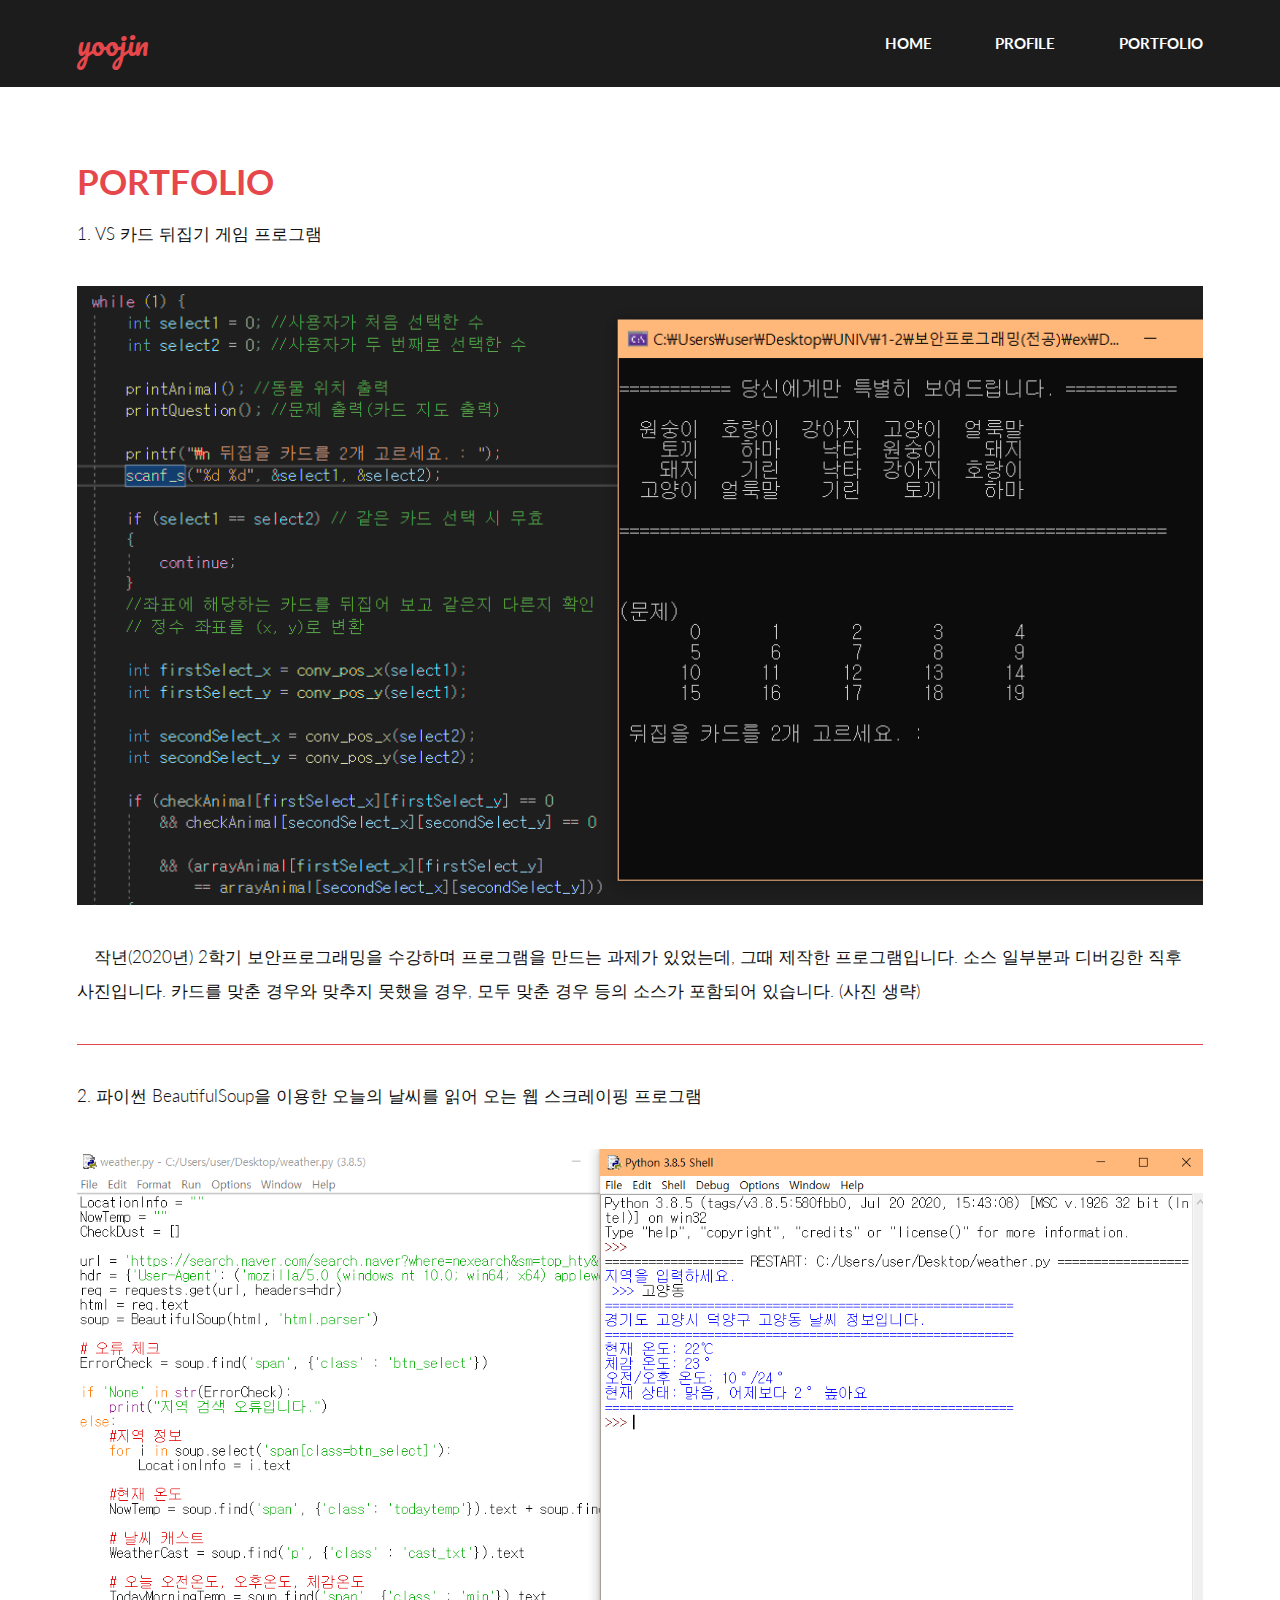
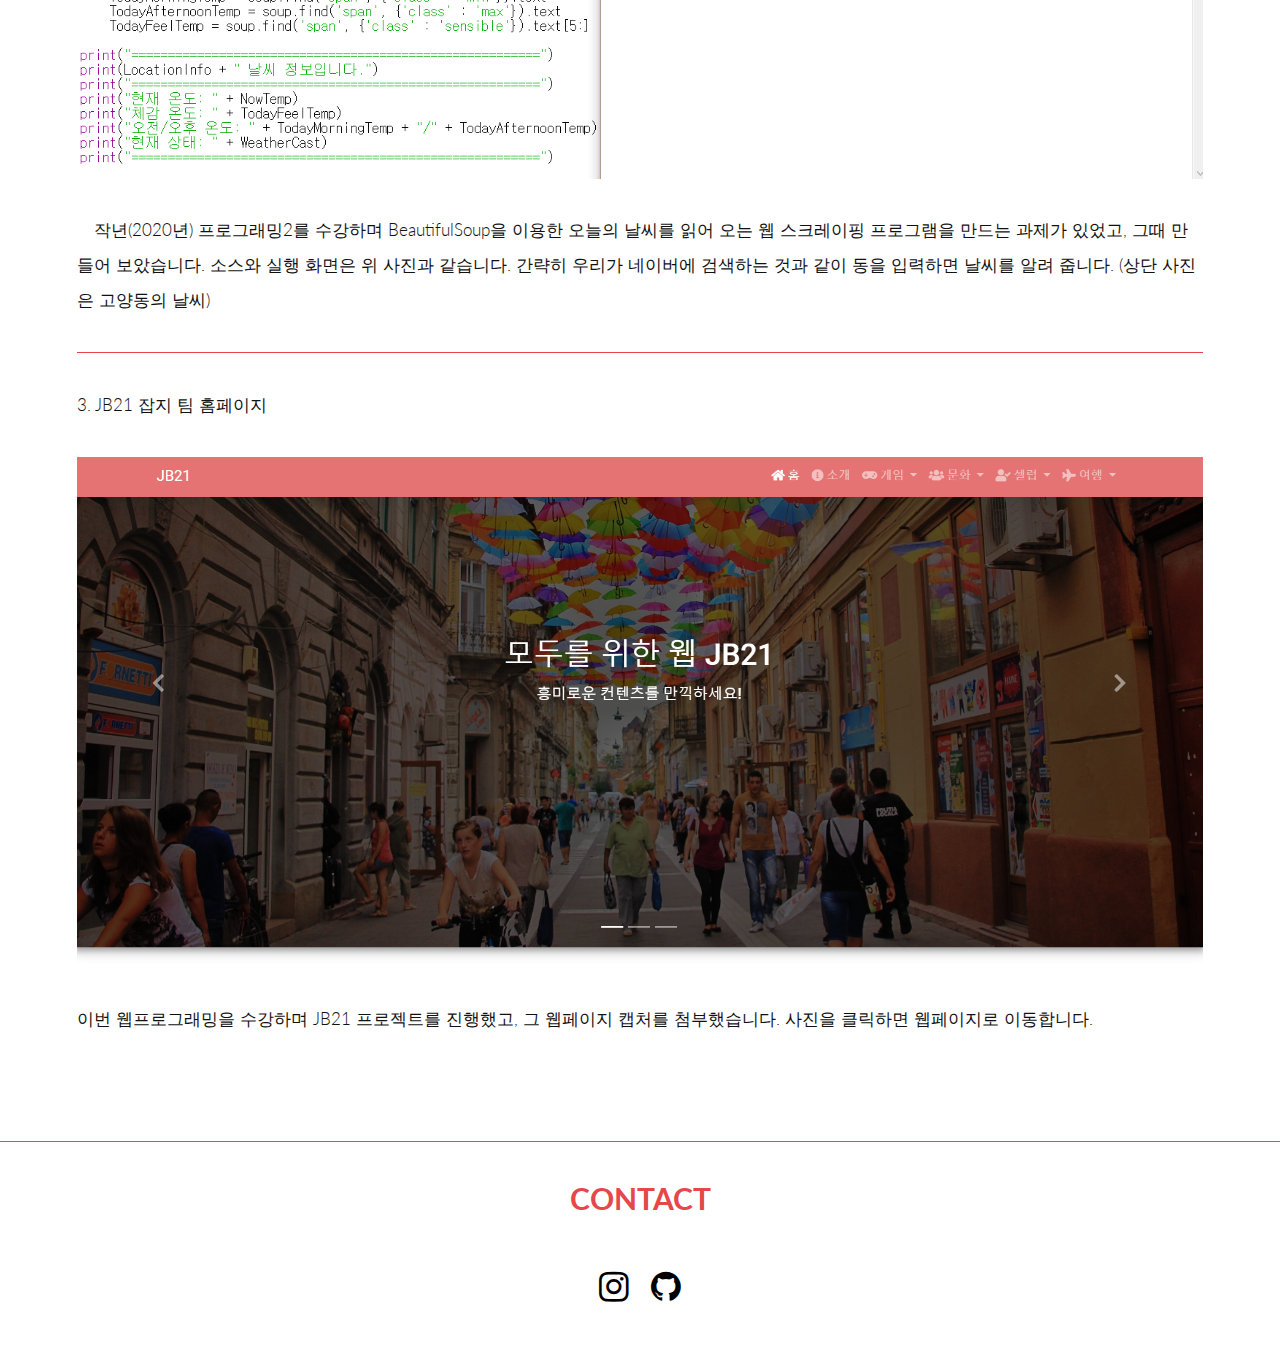
==== commit 21559d9a: "Update port.html" ====
--- a/port.html
+++ b/port.html
@@ -66,10 +66,10 @@
 		</div>
 	</section>
 
-	<!-- Footer -->
+<!-- Footer -->
 	<section id="footer">
 		<hr class="my-5" />
-		<div class="inner">
+		<div class="inner" style="text-align: center;">
 			<h2>Contact</h2>
 			<ul class="icons">
 				<li><a href="https://www.instagram.com/yoo.z1n/" class="icon fa-instagram"><span
@@ -88,4 +88,4 @@
 
 </body>
 
-</html>+</html>
